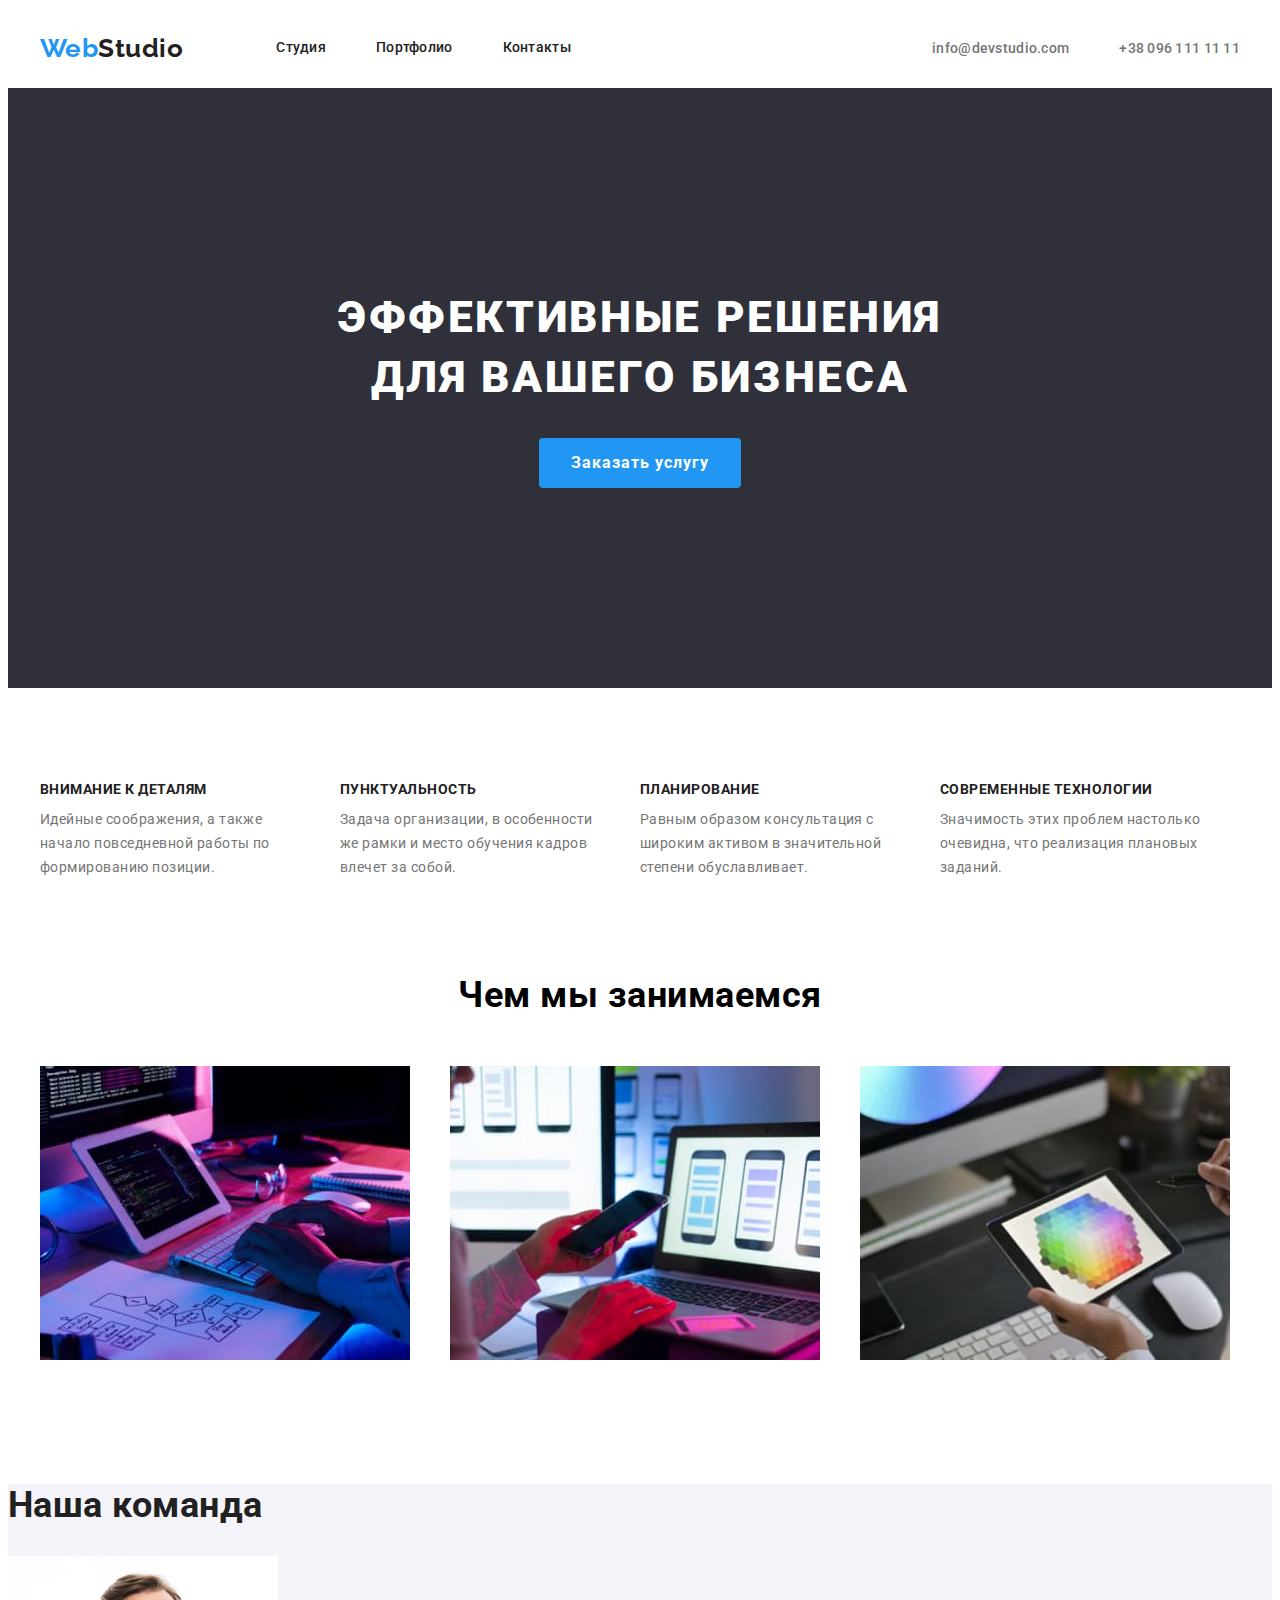
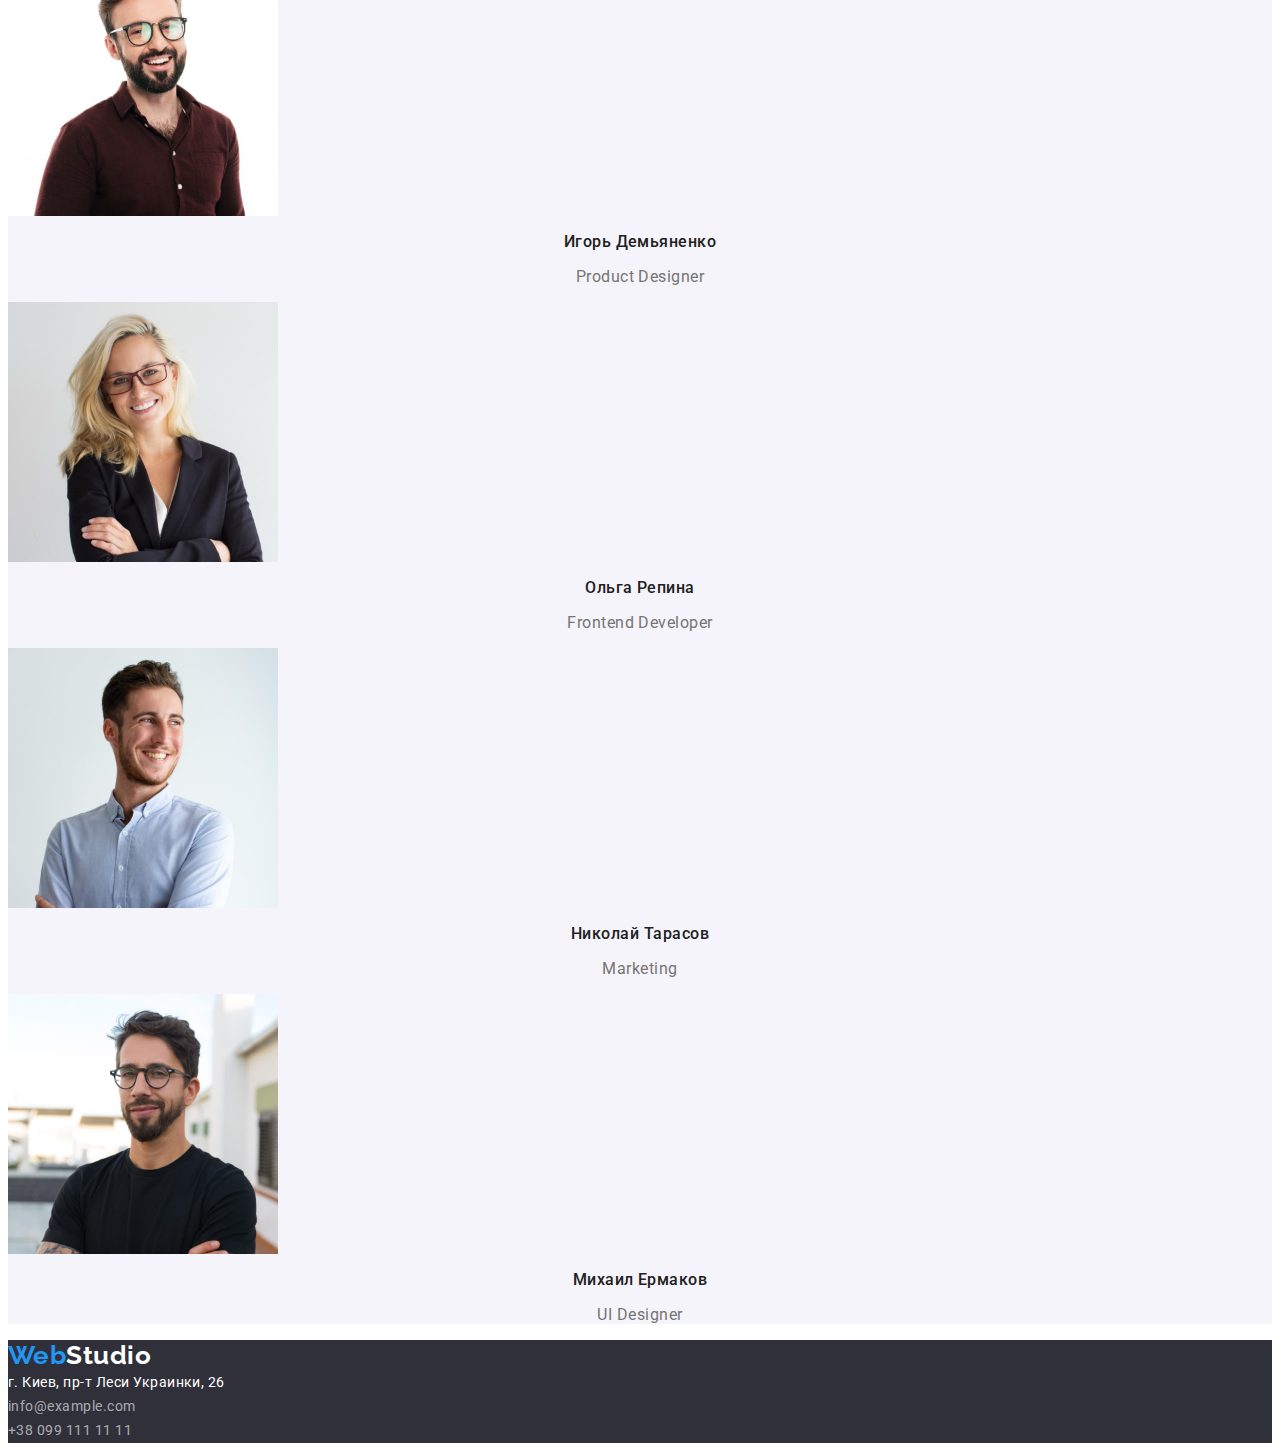
==== index.html @ 5ca07116 "services-done" ====
<!DOCTYPE html>
<html lang="ru">
<head>
    <meta charset="UTF-8">
    <meta http-equiv="X-UA-Compatible" content="IE=edge">
    <meta name="viewport" content="width=device-width, initial-scale=1.0">
    <title>Студия</title>    
    <link href="https://fonts.googleapis.com/css2?family=Raleway:wght@700&family=Roboto:wght@400;500;700&display=swap"
        rel="stylesheet">
    <link rel="stylesheet" href="https://cdnjs.cloudflare.com/ajax/libs/modern-normalize/1.1.0/modern-normalize.min.css"
        integrity="sha512-wpPYUAdjBVSE4KJnH1VR1HeZfpl1ub8YT/NKx4PuQ5NmX2tKuGu6U/JRp5y+Y8XG2tV+wKQpNHVUX03MfMFn9Q=="
        crossorigin="anonymous" referrerpolicy="no-referrer" />
    <link rel="stylesheet" href="./css/styles.css" />
</head>
<body>
    <!-- Шапка сайта -->
        <header class="header">
            <div class="container header-container">
        <nav class="header-navigation">
            <a class="link" lang="en" href="./index.html"><span class="logo">Web</span><span class="logo-black">Studio</span></a>
            <ul class="header-list list">                
                <li class="header-item">
                    <a class="header-link link" href="./index.html">Студия</a></li>
                <li class="header-item">
                    <a class="header-link link" href="./portfolio.html">Портфолио</a></li>
                <li class="header-item">
                    <a class="header-link link" href="">Контакты</a></li>
            </ul>
        </nav>
            <ul class="header-contacts-container">
                <li class="header-contacts-item list">
                    <a  class="header-contacts-link link" href="mailto:info@devstudio.com">info@devstudio.com</a></li>
                <li class="header-contacts-item list">
                    <a  class="header-contacts-link link" href="tel:+380961111111">+38 096 111 11 11</a></li>
            </ul>
            </div>
            </header>
    
    <main>
        <!-- Герой -->
        <section class="hero">
            <div class="container hero-container">
            <h1 class="hero-title">Эффективные решения для вашего бизнеса</h1>
            <button class="hero-btn">Заказать услугу</button>
            </div>
        </section>

        <!-- Преимущества -->
        <section class="features-section">
            <div class="container">
            <h2 hidden>features</h2>
        <ul class="features-list list">
            <li class="features-list-container">
                <h3 class="features-title">Внимание к деталям</h3>
                <p class="features-text">Идейные соображения, а также начало повседневной работы по формированию позиции.</p>
            </li>
            <li class="features-list-container">
                <h3 class="features-title">Пунктуальность</h3>
                <p class="features-text">Задача организации, в особенности же рамки и место обучения кадров влечет за собой.</p>
            </li>
            <li class="features-list-container">
                <h3 class="features-title">Планирование</h3>
                <p class="features-text">Равным образом консультация с широким активом в значительной степени обуславливает.</p>
            </li>
            <li class="features-list-container">
                <h3 class="features-title">Современные технологии</h3>
                <p class="features-text">Значимость этих проблем настолько очевидна, что реализация плановых заданий.</p>
            </li>
        </ul>
        </div>
    </section>

    <!-- Услуги -->
    <section class="section-services">
        <div class="container">
        <h2 class="services-title">Чем мы занимаемся</h2>
        <ul class="services-list list">
            <li class="services-list-item">
                <img src="./images/portfolio-img1.jpg" alt="написание кода" width="370">
            </li>
            <li class="services-list-item">
                <img src="./images/portfolio-img2.jpg" alt="создание мобильных приложений" width="370">
            </li>
            <li class="services-list-item">
                <img src="./images/portfolio-img3.jpg" alt="создание веб-дизайна" width="370">
            </li>
        </ul>
        </div>
    </section>

    <!-- Команда -->
    <section class="team-section">
        <h2 class="team-title">Наша команда</h2>
        <ul class="team-list list">
            <li>
                <img src="./images/team-img1.jpg" alt="Игорь Демьяненко" width="270">
                <h3 class="team-name">Игорь Демьяненко</h3>
                <p class="team-position" lang="en">Product Designer</p>
            </li>
            <li>
                <img src="./images/team-img2.jpg" alt="Ольга Репина" width="270">
                <h3 class="team-name">Ольга Репина</h3>
                <p class="team-position" lang="en">Frontend Developer</p>
            </li>
            <li>
                <img src="./images/team-img3.jpg" alt="Николай Тарасов" width="270">
                <h3 class="team-name">Николай Тарасов</h3>
                <p class="team-position" lang="en">Marketing</p>
            </li>
            <li>
                <img src="./images/team-img4.jpg" alt="Михаил Ермаков" width="270">
                <h3 class="team-name">Михаил Ермаков</h3>
                <p class="team-position" lang="en">UI Designer</p>
            </li>
        </ul>
    </section>      
    </main>
    <!-- Футер -->
    <footer class="footer-section">
        <address>
            <a class="link" lang="en" href="./index.html"><span class="logo">Web</span><span class="logo-white">Studio</span></a>
        <ul class="footer-list list">            
            <li><a class="footer-adress link" href="">г. Киев, пр-т Леси Украинки, 26</a></li>
            <li><a class="footer-contacts link" href="mailto:info@example.com">info@example.com</a></li>
            <li><a class="footer-contacts link" href="tel:+380991111111">+38 099 111 11 11</a></li>
        </ul>   
        </address>
    </footer>    
</body>
</html>
---- css/styles.css ----
:root {
  --primary-text-color: #212121;
  --secondary-text-color: #757575;
  --primary-white-color: #ffffff;
  --accent-color: #2196f3;
  --background-color: #2f303a;
  --background-secondary-color: #F5F4FA;
  --card-set-gap: 30px;
}


/* ------------------Утилиты-------------------- */

p,
h1,
h2,
h3,
{
  margin: 0;
}

ul {
    margin: 0;
    padding-left: 0;
}

img {
    display: block;
}

body {
  font-family: Roboto, sans-serif; Raleway, sans-serif;
  background-color: var(--primary-white-color);
  letter-spacing: 0.03em;
}


.container {
  width: 1200px;
  margin: 0 auto;
  padding-left: 15px;
  padding-right: 15px;
  }


/* Шапка сайта */


.header-container {
  display: flex;
  align-items: center;
}


.header-list {
  display: flex;
  align-items: center;
}

.header-item:not(:last-child) {
margin-right: 50px;
}

.header-navigation {
  display: flex;
  align-items: center;
}


.header-contacts-container {
  display: flex;
    margin-left: auto;
  }

.header-contacts-item:not(:last-child) {
margin-right: 50px;
}



.header-link {
  display: block;
  font-style: normal;
  font-weight: 500;
  font-size: 14px;
  line-height: 1.14;
  letter-spacing: 0.02em;
  color: var(--primary-text-color);
  padding-top: 32px;
  padding-bottom: 32px;
}

.header-contacts-link {
  font-family: Roboto;
  font-style: normal;
  font-weight: 500;
  font-size: 14px;
  line-height: 1.14;
  letter-spacing: 0.02em;
  color: var(--secondary-text-color);
}



/* Логотип */
.logo {
  
  font-family: Raleway;
  font-style: normal;
  font-weight: bold;
  font-size: 26px;
  line-height: 1.19;
    color: var(--accent-color);
}

.logo-black {
  margin-right: 93px;
  font-family: Raleway;
  font-style: normal;
  font-weight: bold;
  font-size: 26px;
  line-height: 1.19;
    color: var(--primary-text-color);
}
.logo-white {
font-family: Raleway;
font-style: normal;
font-weight: bold;
font-size: 26px;
line-height: 1.19;
color: var(--primary-white-color)
}

.logo-black:hover,
.logo-black:focus,
.logo-white:hover,
.logo-white:focus {
  color: var(--accent-color);
}

.list {
  list-style: none;
}

.link {
  text-decoration: none;
}


.header-link:hover {
  color: var(--accent-color);
}

.header-link:focus {
  color: var(--accent-color);
}


/* Герой */
.hero {
  display: flex;
  background-color: var(--background-color);
  height: 600px;
  align-items: center;
}

.hero-container {
 text-align: center;
 padding: 200px 0;
 max-width: 696px;

}

.hero-title {
  font-family: Roboto;
  font-style: normal;
  font-weight: 900;
  font-size: 44px;
  line-height: 1.36;
  text-align: center;
  letter-spacing: 0.06em;
  text-transform: uppercase;
  color: var(--primary-white-color);
  margin-top: 0;
  margin-bottom: 30px;
}

.hero-btn {
  font-family: Roboto;
  font-style: normal;
  font-weight: bold;
  font-size: 16px;
  line-height: 30px;
  display: flex;
  align-items: center;
  text-align: center;
  letter-spacing: 0.06em;
  border-radius: 4px;
  color: var(--primary-white-color);
  background-color: var(--accent-color);
  cursor: pointer;
  border: none;
  display: inline-block;
  min-width: 200px;
  padding: 10px 32px;

}


/* Преимущества */

.features-section {
padding-top: 94px;
padding-bottom: 94px;
}

.features-list {
  display: flex;
}

.features-title {
margin-top: 0;
margin-bottom: 10px;
font-weight: bold;
font-size: 14px;
line-height: 1.14;
text-transform: uppercase;
color: var(--primary-text-color);
}

.features-text {
margin-top: 0;
margin-bottom: 0;
font-size: 14px;
line-height: 1.71;
color: var(--secondary-text-color);
}

.features-list > .features-list-container {
flex-basis: calc(100% / 4 - var(--card-set-gap));
margin-right: var(--card-set-gap);
}

.features-list-container:not(:nth-last-child) {
  margin-right: var(--card-set-gap);
}

/* Услуги */

img {
  display: block;
  max-width: 100%;
  height: auto;
}

.section-services {
  padding-bottom: 94px;
}

.services-title {
margin-top: 0;
margin-bottom: 50px;
font-weight: bold;
font-size: 36px;
line-height: 1.17;
text-align: center;
}

.services-list {
  display: flex;
}

.services-list-item {
flex-basis: calc(100% / 3) ;  
}

.services-list-item:not(:last-child) {
margin-right: var(--card-set-gap);
}

/* Команда */
.team-section {
  background-color: var(--background-secondary-color)
}

.team-title {
font-weight: bold;
font-size: 36px;
line-height: 1.16x;
color: var(--primary-text-color);
}

.team-name {
font-style: normal;
font-weight: 500;
font-size: 16px;
line-height: 1.19;
text-align: center;
color: var(--primary-text-color);
}

.team-position {
font-weight: normal;
font-size: 16px;
line-height: 1.19;
text-align: center;
color: var(--secondary-text-color);
}

/* Футер */
.footer-section {
  background-color: var(--background-color);
}
.footer-adress {
font-style: normal;
font-size: 14px;
line-height: 1.71;
color: var(--primary-white-color);
}

.footer-contacts {
font-style: normal;
font-size: 14px;
line-height: 1.71;
color: rgba(255, 255, 255, 0.6);
}

/* ----------------------Страница Портфолио------------------ */

/* Фильтр-кнопки */
.btn-all,
.btn-web,
.btn-app,
.btn-design,
.btn-marketing {
font-style: normal;
font-weight: 500;
font-size: 16px;
line-height: 26px;
text-align: center;
letter-spacing: 0.03em;
border-radius: 4px;
color: -var(--primary-text-color);
background-color: var(--background-secondary-color);
border: none;
cursor: pointer;
}

.btn-all:hover,
.btn-all:focus,
.btn-web:hover,
.btn-web:focus,
.btn-app:hover,
.btn-app:focus,
.btn-design:hover,
.btn-design:focus,
.btn-marketing:hover,
.btn-marketing:focus {
  color: var(--primary-white-color);
  background-color: var(--accent-color);
}

/* Проекты */
.projects-list-link {
  text-decoration: none;
}

.projects-list-name {
font-style: normal;
font-weight: bold;
font-size: 18px;
line-height: 2;
letter-spacing: 0.06em;
color: var(--primary-text-color);
}

.projects-list-product {
font-style: normal;
font-weight: normal;
font-size: 16px;
line-height: 1.88;
letter-spacing: 0.03em;
color: var(--secondary-text-color);
}
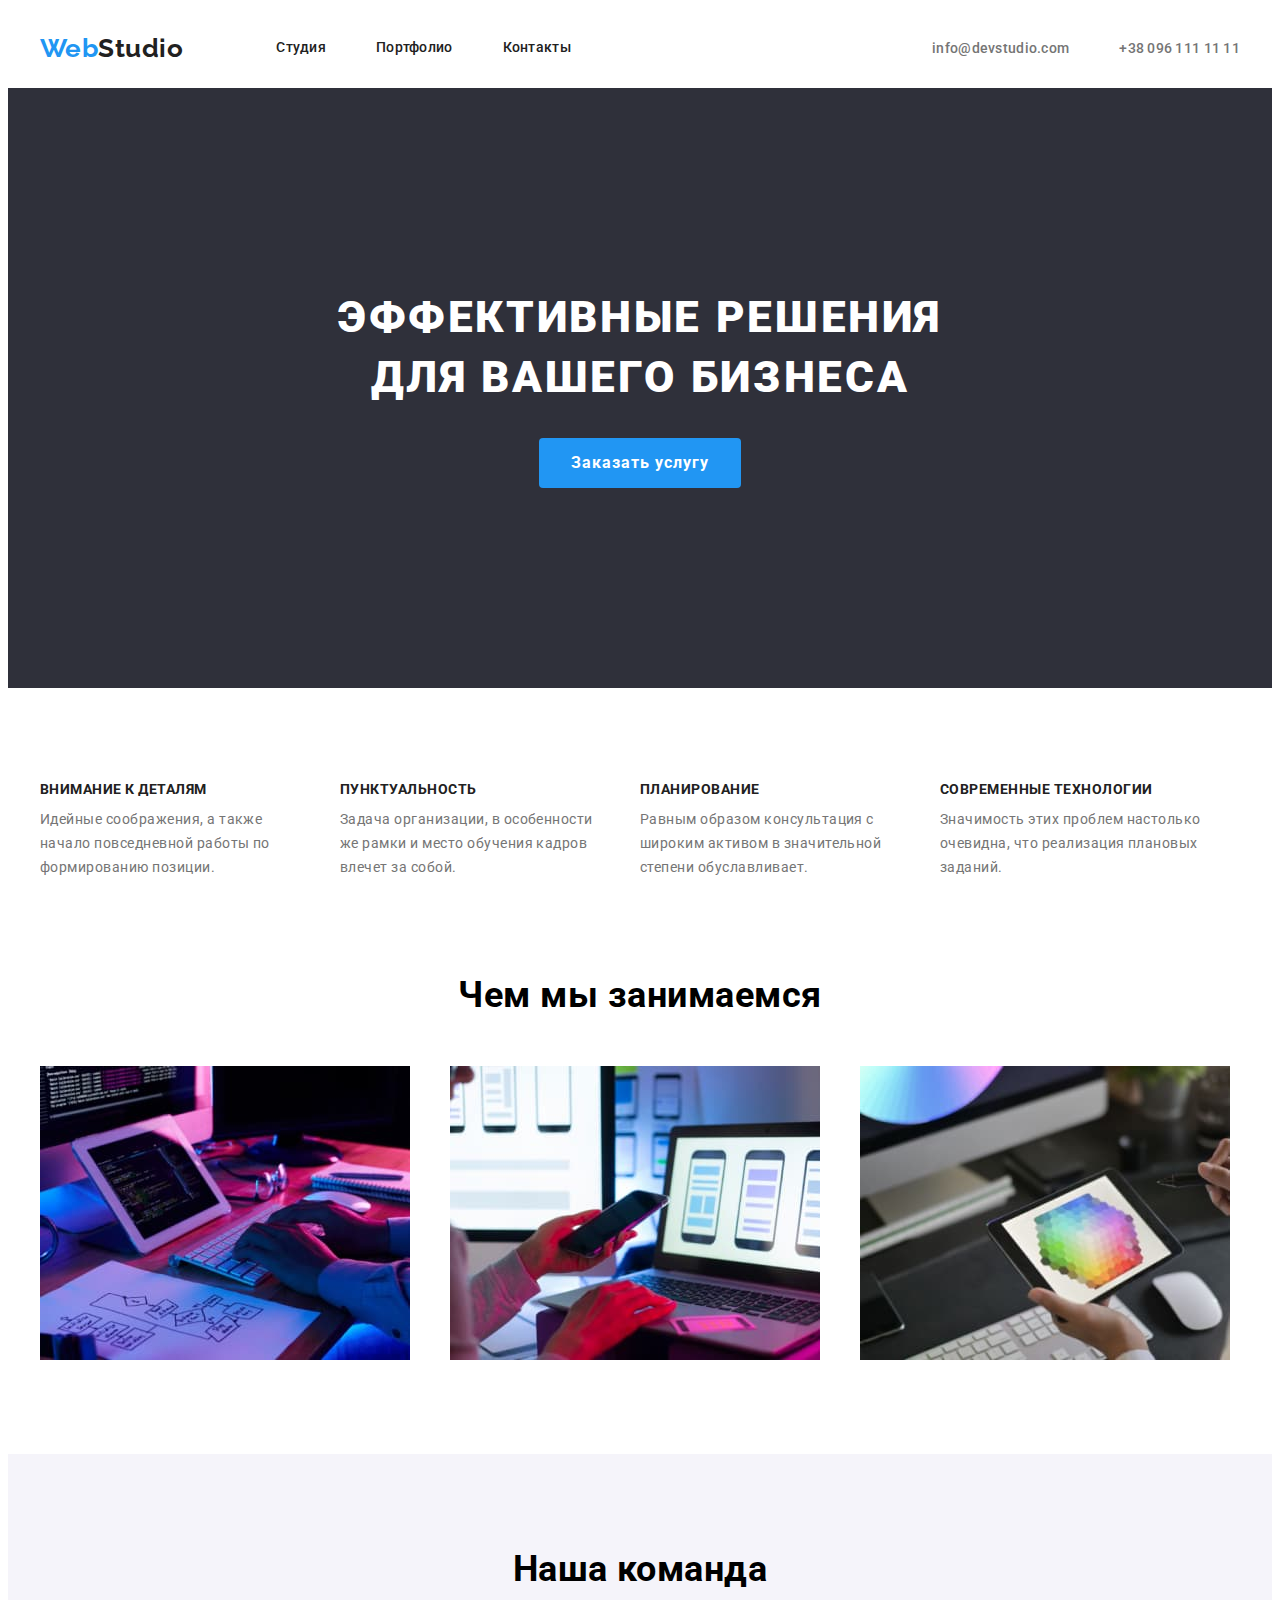
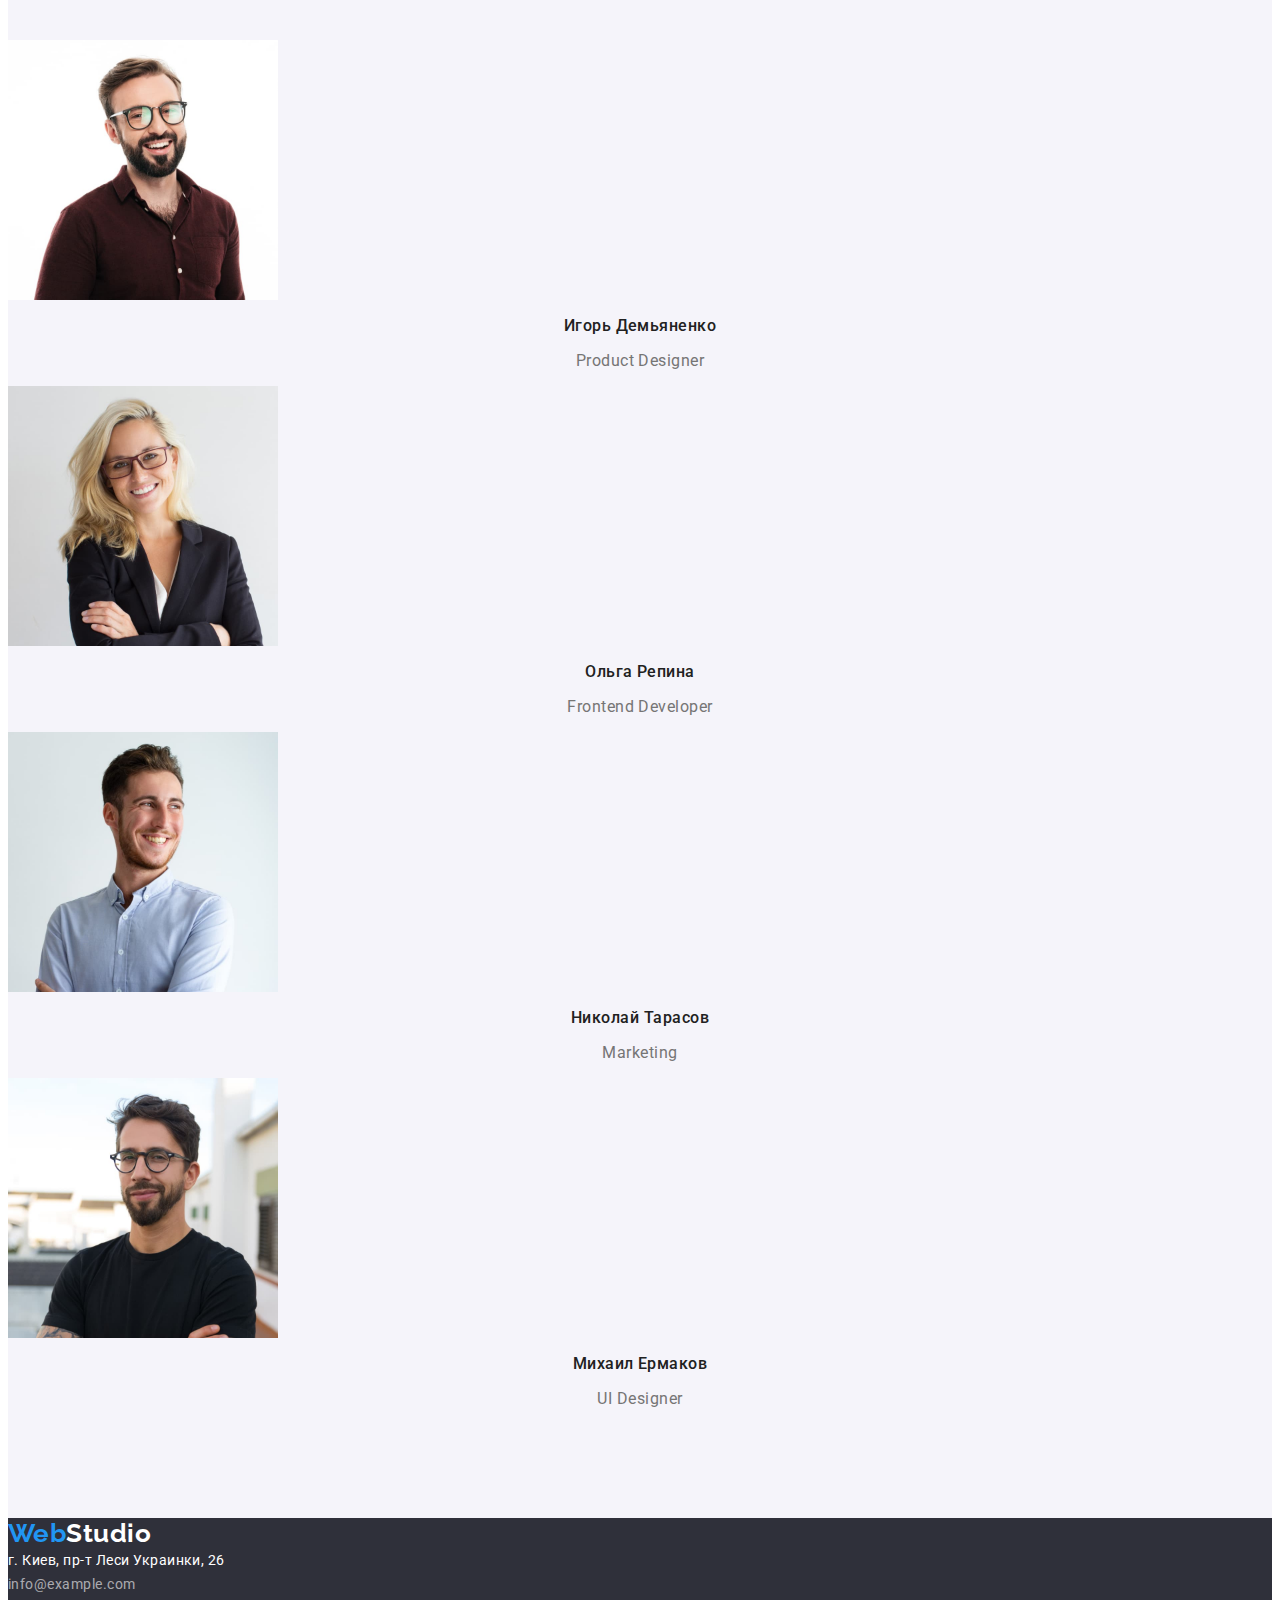
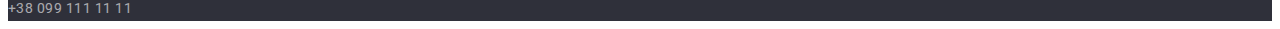
==== commit 89be7f72: "team-begin" ====
--- a/index.html
+++ b/index.html
@@ -71,7 +71,7 @@
     </section>
 
     <!-- Услуги -->
-    <section class="section-services">
+    <section class="services-section">
         <div class="container">
         <h2 class="services-title">Чем мы занимаемся</h2>
         <ul class="services-list list">
--- a/css/styles.css
+++ b/css/styles.css
@@ -253,11 +253,12 @@
   height: auto;
 }
 
-.section-services {
+.services-section {
   padding-bottom: 94px;
 }
 
-.services-title {
+.services-title, 
+.team-title {
 margin-top: 0;
 margin-bottom: 50px;
 font-weight: bold;
@@ -278,17 +279,23 @@
 margin-right: var(--card-set-gap);
 }
 
+
 /* Команда */
+
 .team-section {
-  background-color: var(--background-secondary-color)
-}
-
-.team-title {
+  background-color: var(--background-secondary-color);
+  padding-top: 94px;
+  padding-bottom: 94px;
+}
+
+/* .team-title {
+margin-top: 0;
+margin-bottom: 50px;
 font-weight: bold;
 font-size: 36px;
-line-height: 1.16x;
-color: var(--primary-text-color);
-}
+line-height: 1.17;
+text-align: center;
+} */
 
 .team-name {
 font-style: normal;
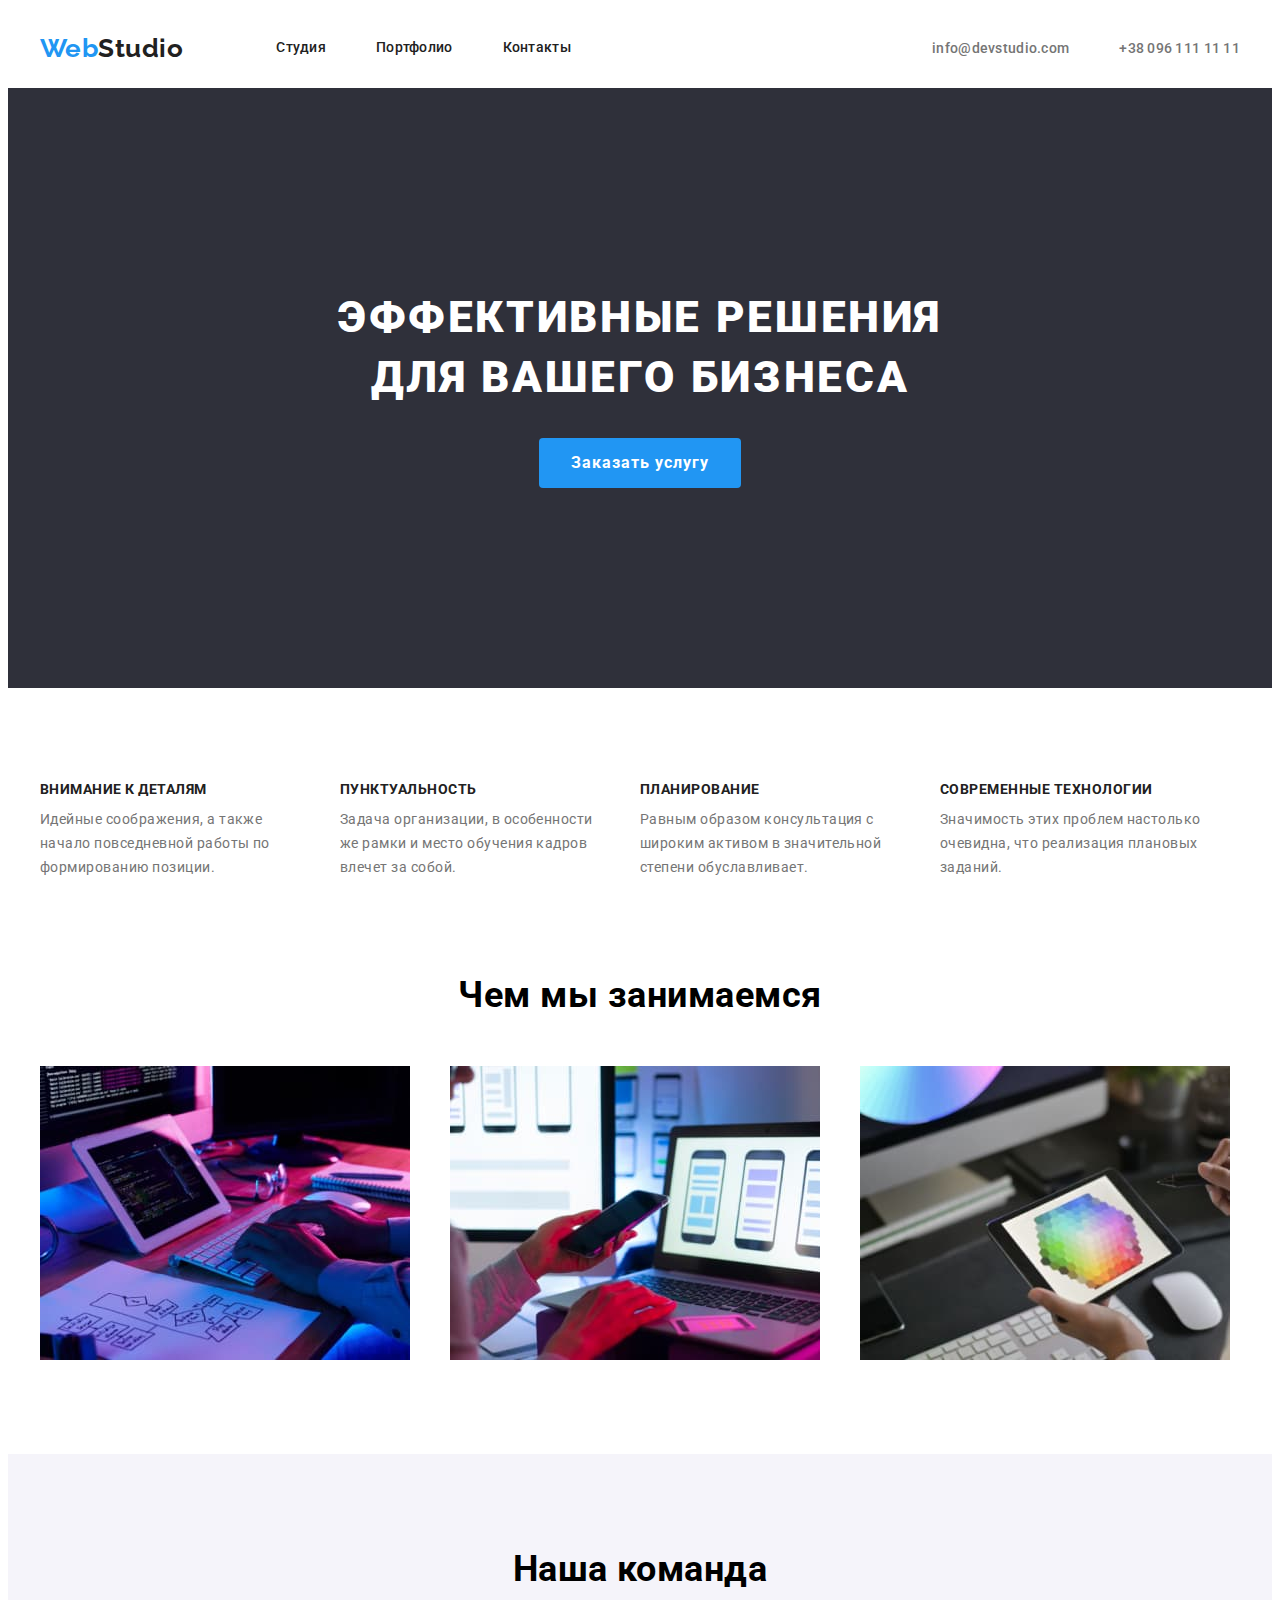
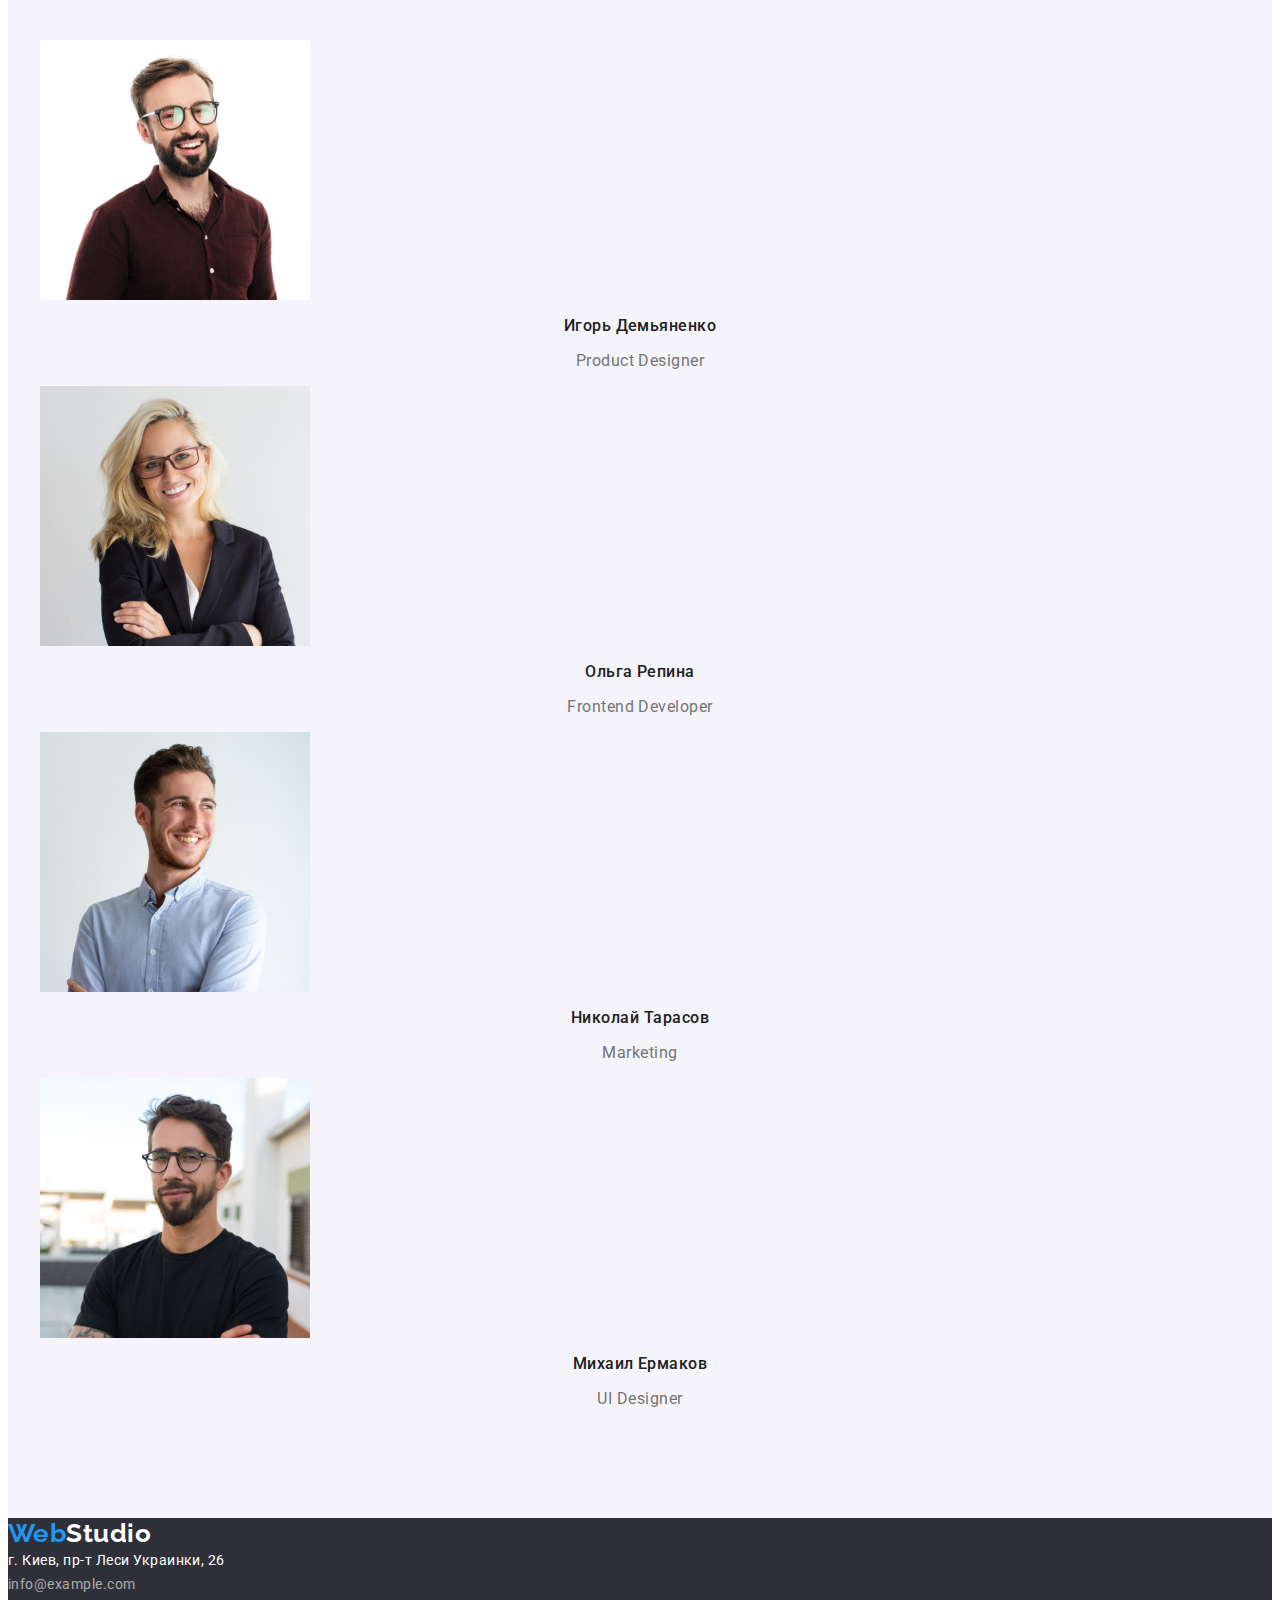
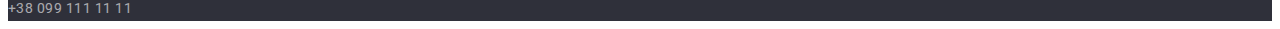
==== commit 840486a7: "team-card-begin" ====
--- a/index.html
+++ b/index.html
@@ -90,6 +90,7 @@
 
     <!-- Команда -->
     <section class="team-section">
+        <div class="container">
         <h2 class="team-title">Наша команда</h2>
         <ul class="team-list list">
             <li>
@@ -113,6 +114,7 @@
                 <p class="team-position" lang="en">UI Designer</p>
             </li>
         </ul>
+        </div>
     </section>      
     </main>
     <!-- Футер -->
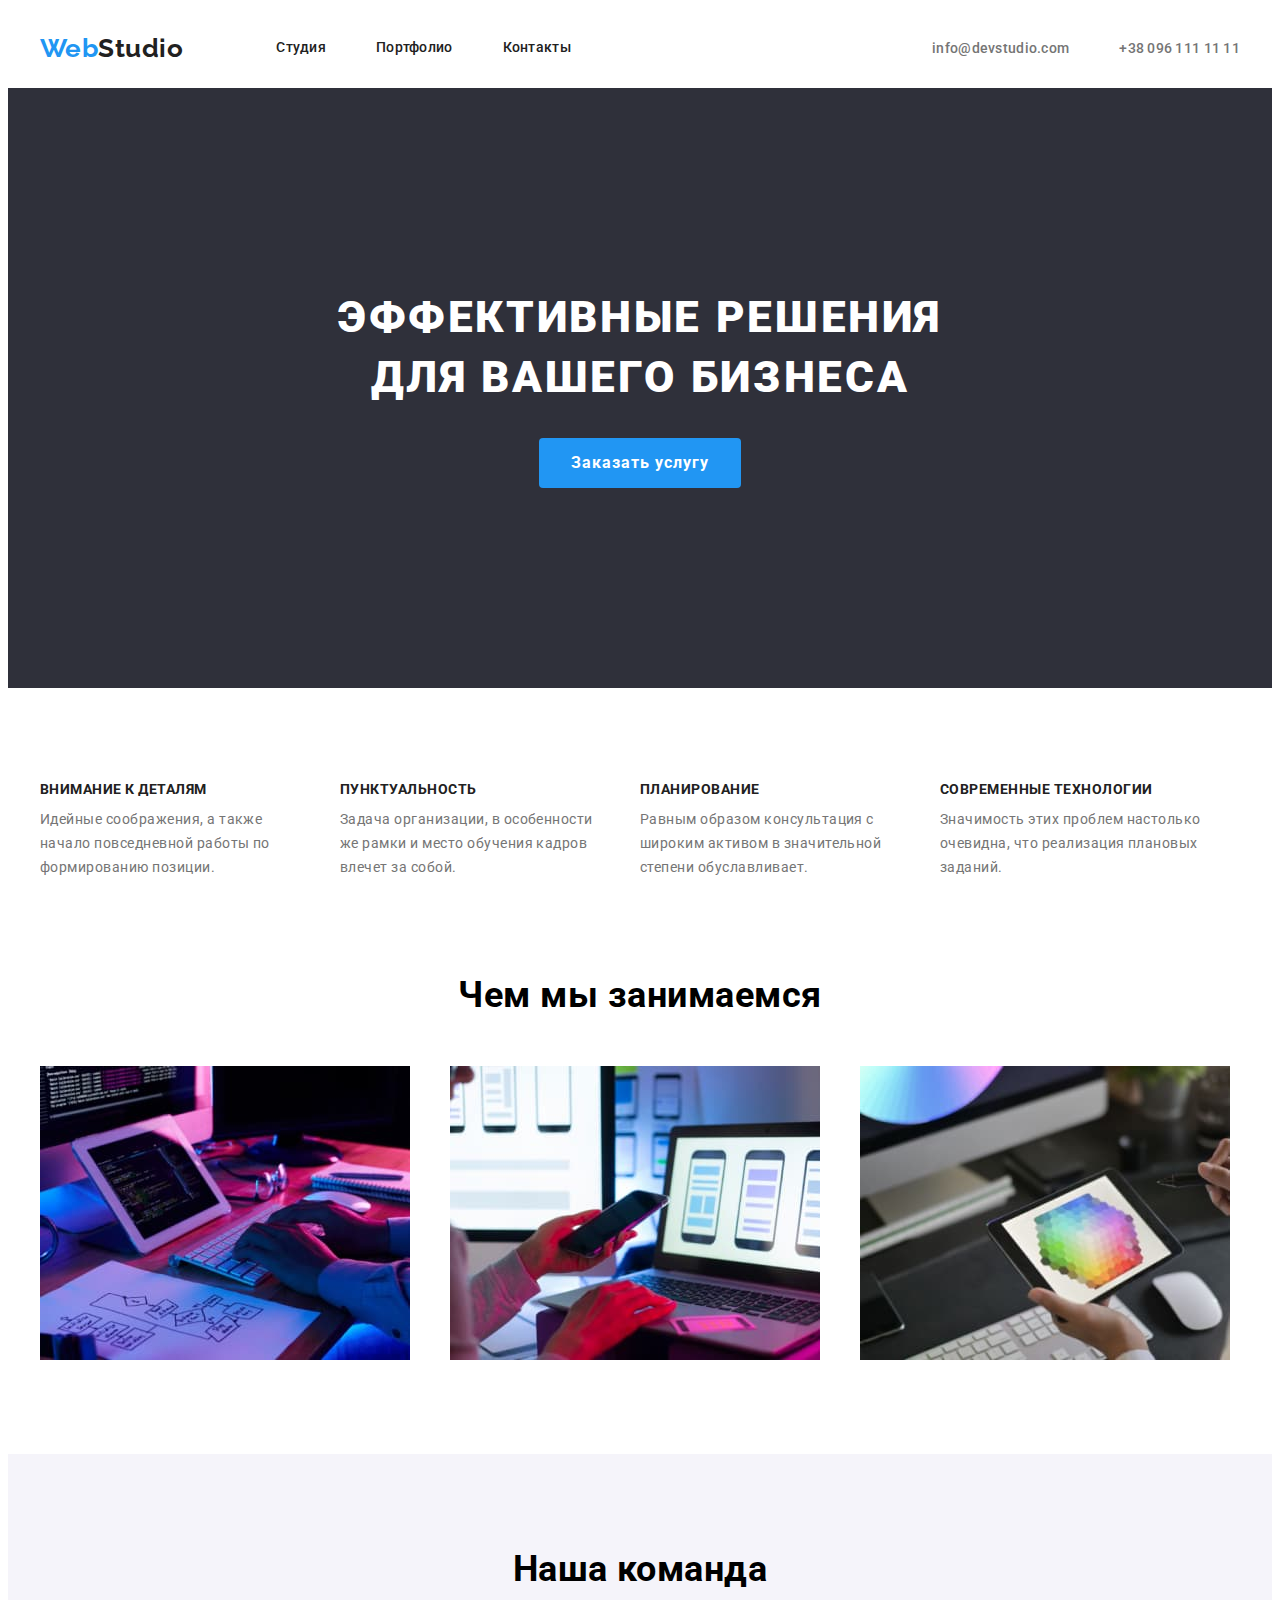
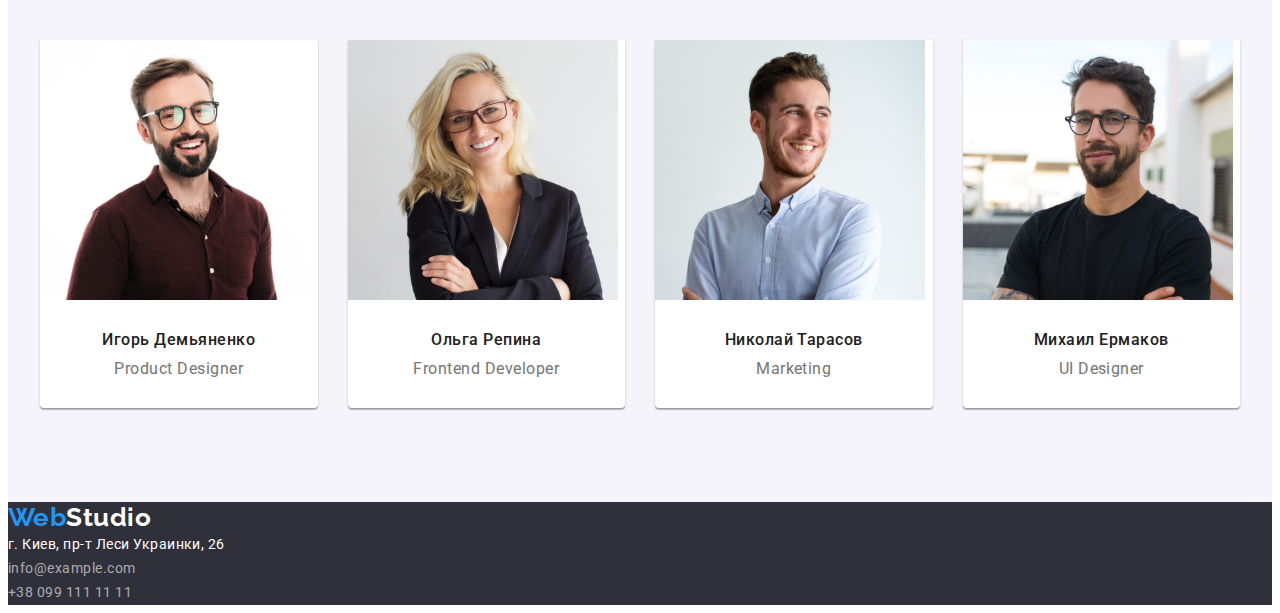
==== commit 4ce9d1ff: "team-done" ====
--- a/index.html
+++ b/index.html
@@ -92,26 +92,42 @@
     <section class="team-section">
         <div class="container">
         <h2 class="team-title">Наша команда</h2>
-        <ul class="team-list list">
-            <li>
+        <ul class="team-list-section list">
+            <li class="team-list-item">
+                <div class="team-card">
                 <img src="./images/team-img1.jpg" alt="Игорь Демьяненко" width="270">
+                <div class="team-card-content">
                 <h3 class="team-name">Игорь Демьяненко</h3>
                 <p class="team-position" lang="en">Product Designer</p>
+                </div>
+                </div>
             </li>
-            <li>
+            <li class="team-list-item">
+                <div class="team-card">
                 <img src="./images/team-img2.jpg" alt="Ольга Репина" width="270">
+                <div class="team-card-content">
                 <h3 class="team-name">Ольга Репина</h3>
                 <p class="team-position" lang="en">Frontend Developer</p>
+                </div>
+                </div>
             </li>
-            <li>
+            <li class="team-list-item">
+                <div class="team-card">
                 <img src="./images/team-img3.jpg" alt="Николай Тарасов" width="270">
+                <div class="team-card-content">
                 <h3 class="team-name">Николай Тарасов</h3>
                 <p class="team-position" lang="en">Marketing</p>
+                </div>
+                </div>
             </li>
-            <li>
+            <li class="team-list-item">
+                <div class="team-card">
                 <img src="./images/team-img4.jpg" alt="Михаил Ермаков" width="270">
+                <div class="team-card-content">
                 <h3 class="team-name">Михаил Ермаков</h3>
                 <p class="team-position" lang="en">UI Designer</p>
+                </div>
+                </div>
             </li>
         </ul>
         </div>
--- a/css/styles.css
+++ b/css/styles.css
@@ -297,7 +297,29 @@
 text-align: center;
 } */
 
+.team-list-section {
+display: flex;
+margin-right: calc(-1 * var(--card-set-gap))
+}
+
+.team-list-item {
+  flex-basis: calc(100% / 4 - var(--card-set-gap));
+  margin-right: var(--card-set-gap);
+}
+
+.team-card {
+  background-color: var(--primary-white-color);
+  box-shadow: 0px 1px 3px rgba(0, 0, 0, 0.12), 0px 1px 1px rgba(0, 0, 0, 0.14), 0px 2px 1px rgba(0, 0, 0, 0.2);
+  border-radius: 0px 0px 4px 4px;
+}
+
+.team-card-content {
+  padding: 30px 0;
+}
+
 .team-name {
+margin-top: 0;
+margin-bottom: 10px;  
 font-style: normal;
 font-weight: 500;
 font-size: 16px;
@@ -307,6 +329,8 @@
 }
 
 .team-position {
+margin-top: 0;
+margin-bottom: 0;
 font-weight: normal;
 font-size: 16px;
 line-height: 1.19;
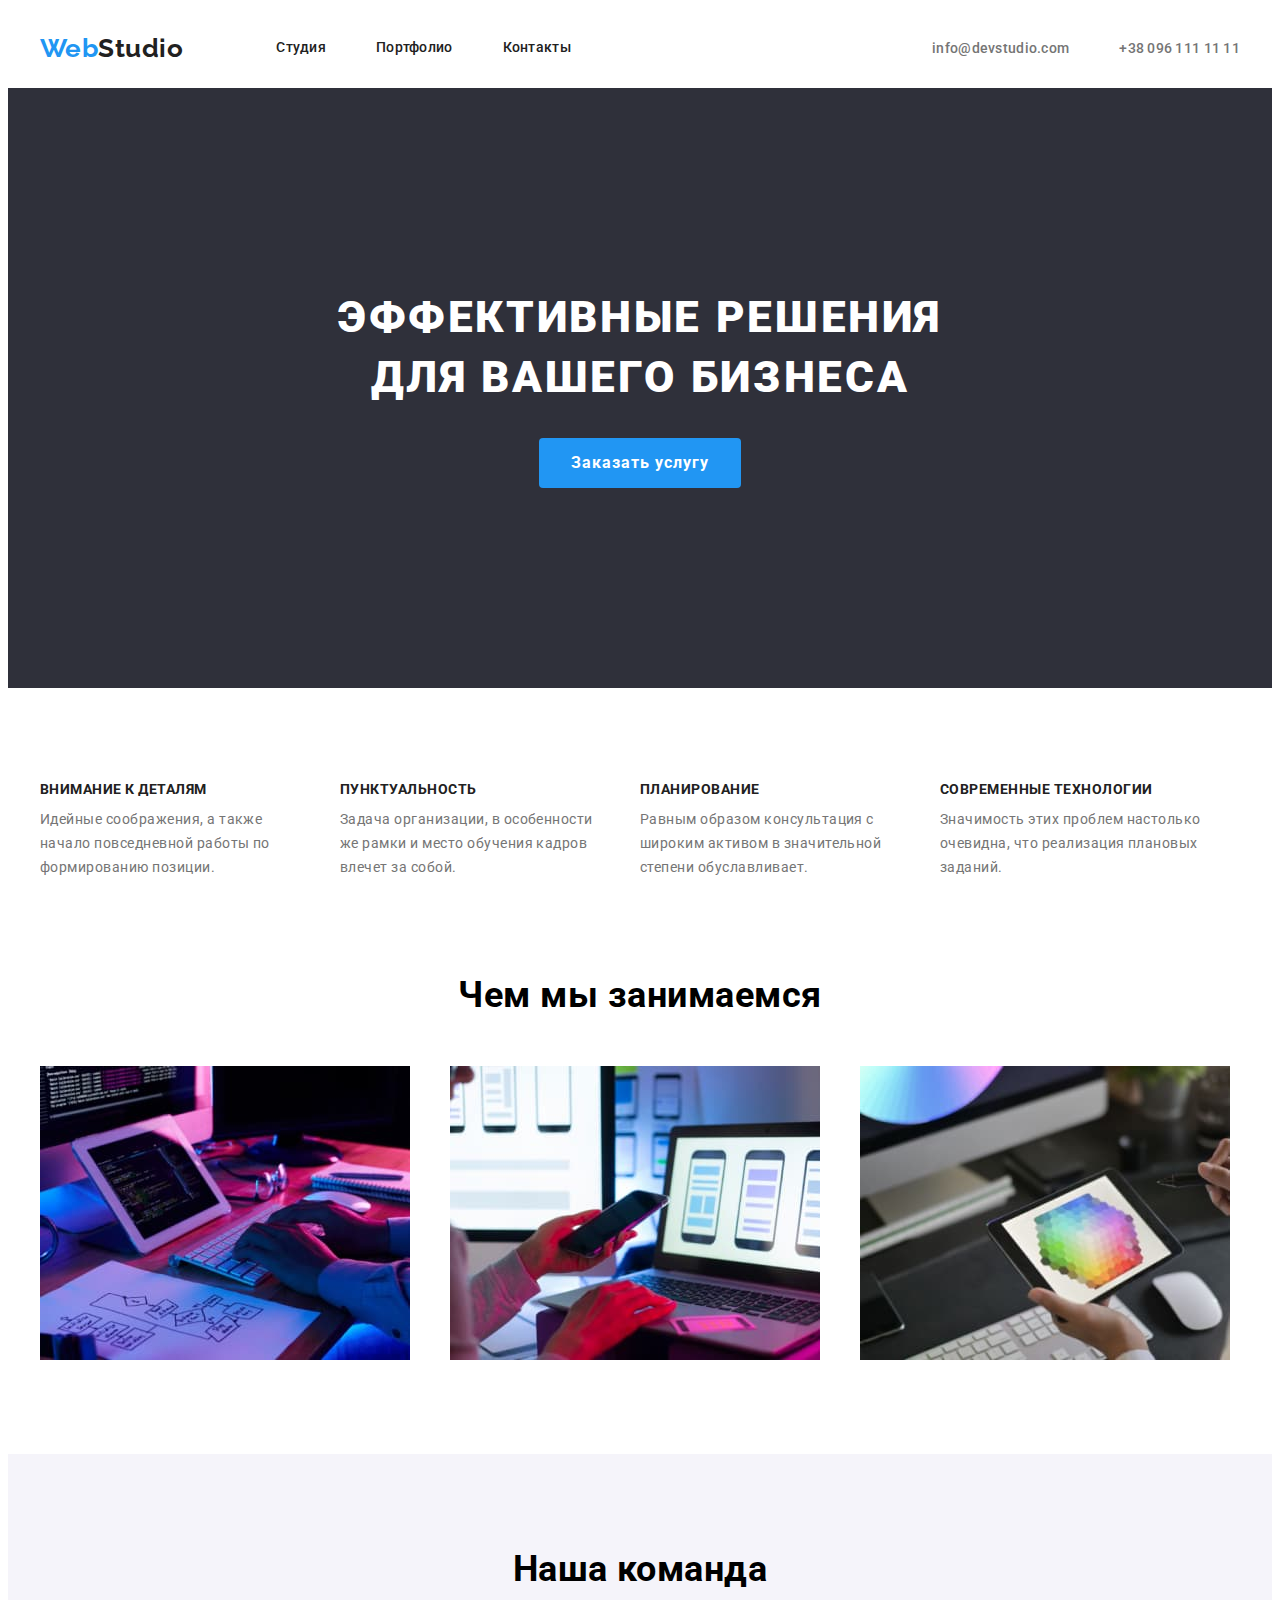
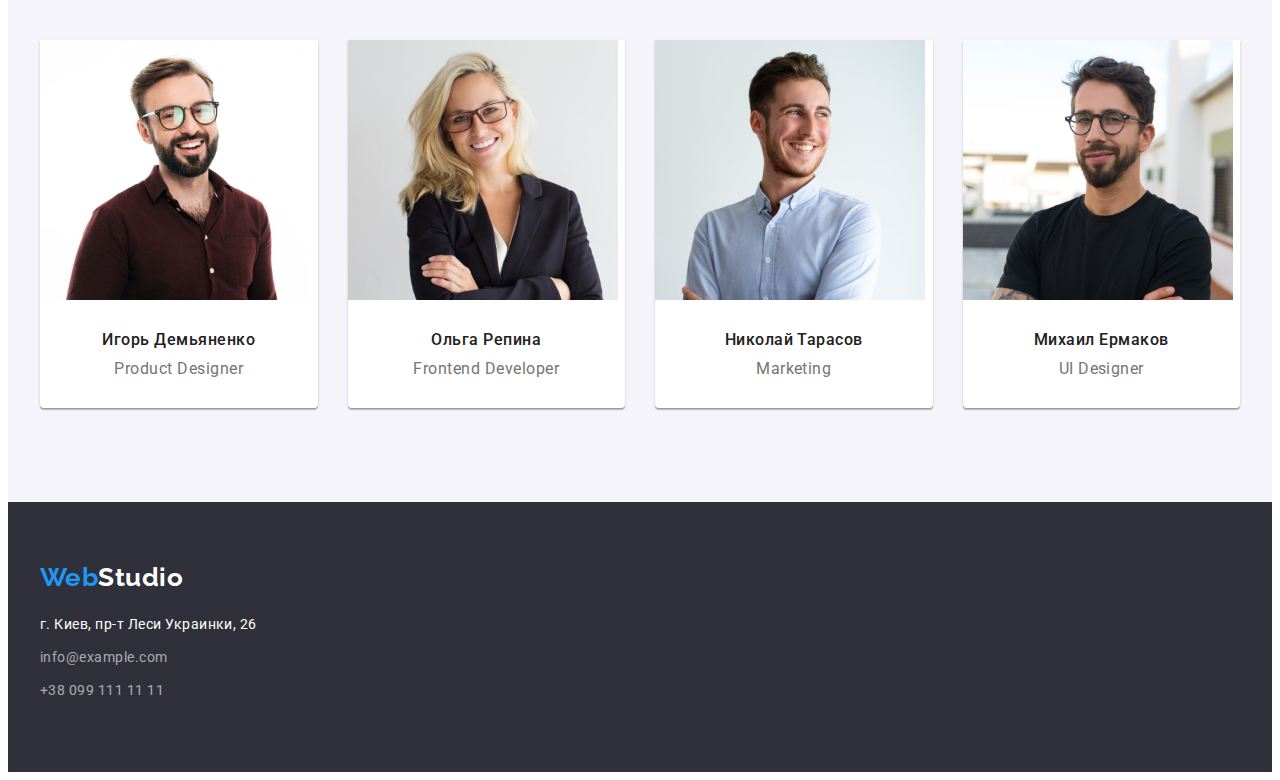
==== commit b622c0e8: "footer-done" ====
--- a/index.html
+++ b/index.html
@@ -89,6 +89,7 @@
     </section>
 
     <!-- Команда -->
+
     <section class="team-section">
         <div class="container">
         <h2 class="team-title">Наша команда</h2>
@@ -133,15 +134,21 @@
         </div>
     </section>      
     </main>
+
     <!-- Футер -->
+
     <footer class="footer-section">
         <address>
+            <div class="container">
+                <div class="footer-logo">
             <a class="link" lang="en" href="./index.html"><span class="logo">Web</span><span class="logo-white">Studio</span></a>
+            </div>
         <ul class="footer-list list">            
             <li><a class="footer-adress link" href="">г. Киев, пр-т Леси Украинки, 26</a></li>
             <li><a class="footer-contacts link" href="mailto:info@example.com">info@example.com</a></li>
             <li><a class="footer-contacts link" href="tel:+380991111111">+38 099 111 11 11</a></li>
         </ul>   
+        </div>
         </address>
     </footer>    
 </body>
--- a/css/styles.css
+++ b/css/styles.css
@@ -43,7 +43,8 @@
   }
 
 
-/* Шапка сайта */
+
+/* --------------------------Шапка сайта----------------------- */
 
 
 .header-container {
@@ -103,6 +104,7 @@
 
 
 /* Логотип */
+
 .logo {
   
   font-family: Raleway;
@@ -156,7 +158,8 @@
 }
 
 
-/* Герой */
+/* ----------------------Герой--------------------- */
+
 .hero {
   display: flex;
   background-color: var(--background-color);
@@ -207,7 +210,7 @@
 }
 
 
-/* Преимущества */
+/* -------------------Преимущества---------------- */
 
 .features-section {
 padding-top: 94px;
@@ -280,7 +283,7 @@
 }
 
 
-/* Команда */
+/* ------------------------Команда----------------------- */
 
 .team-section {
   background-color: var(--background-secondary-color);
@@ -338,22 +341,36 @@
 color: var(--secondary-text-color);
 }
 
+
 /* Футер */
+
+
 .footer-section {
-  background-color: var(--background-color);
-}
+padding-top: 60px;
+padding-bottom: 60px;
+background-color: var(--background-color);
+}
+
+.footer-logo {
+margin-bottom: 20px;
+}
+
 .footer-adress {
+display: block;
 font-style: normal;
 font-size: 14px;
 line-height: 1.71;
 color: var(--primary-white-color);
+margin-bottom: 9px;
 }
 
 .footer-contacts {
+display: block;
 font-style: normal;
 font-size: 14px;
 line-height: 1.71;
 color: rgba(255, 255, 255, 0.6);
+margin-bottom: 9px;
 }
 
 /* ----------------------Страница Портфолио------------------ */
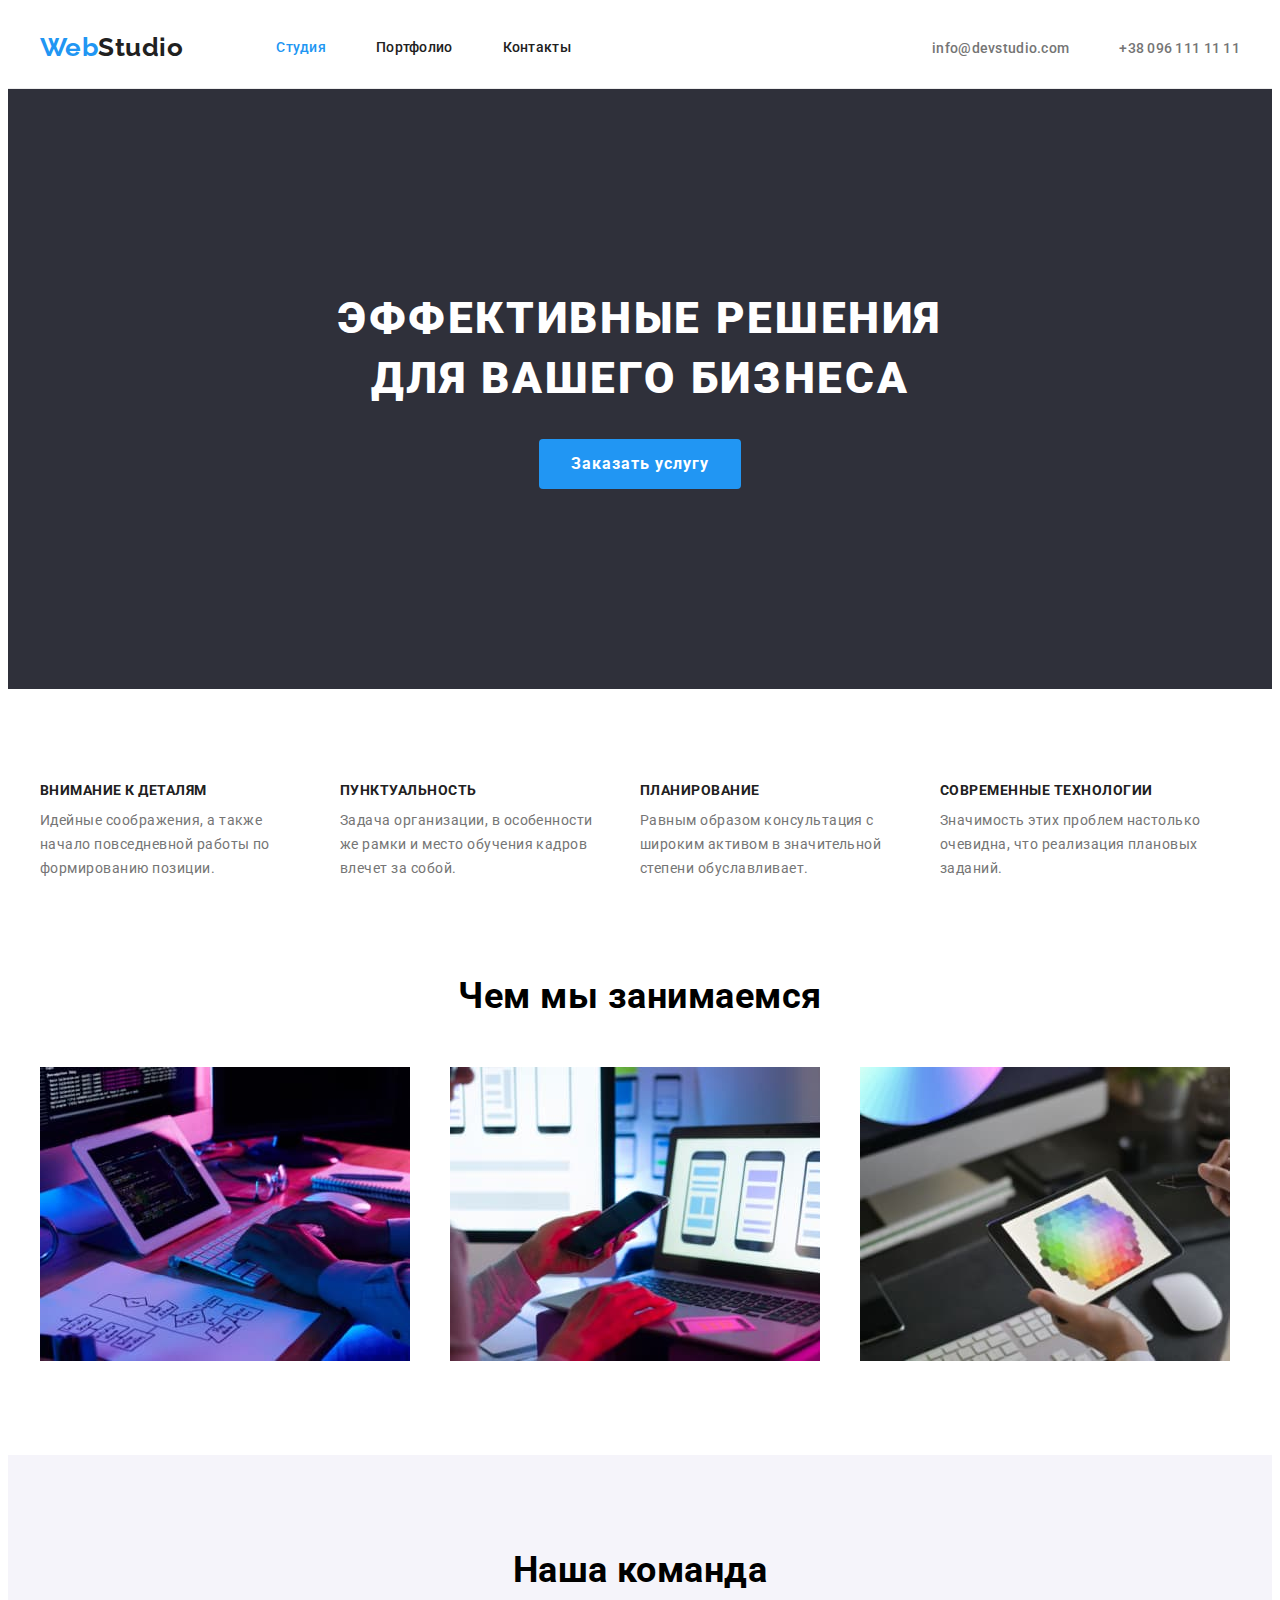
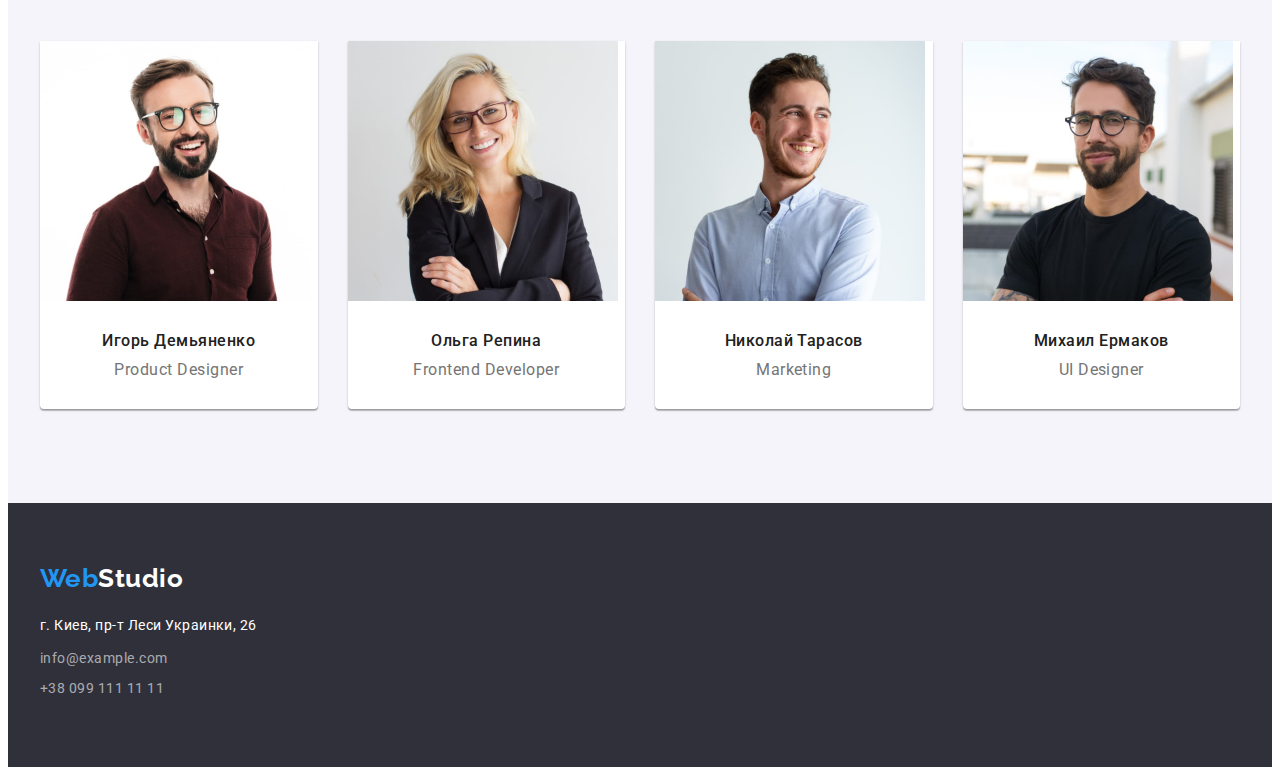
==== commit 39ce41de: "header-fix" ====
--- a/index.html
+++ b/index.html
@@ -17,22 +17,24 @@
         <header class="header">
             <div class="container header-container">
         <nav class="header-navigation">
-            <a class="link" lang="en" href="./index.html"><span class="logo">Web</span><span class="logo-black">Studio</span></a>
-            <ul class="header-list list">                
+            <a class="logo link" lang="en" href="./index.html">Web<span class="logo-black">Studio</span></a>
+            <ul class="site-nav list">                
                 <li class="header-item">
-                    <a class="header-link link" href="./index.html">Студия</a></li>
+                    <a class="header-link link current" href="./index.html">Студия</a></li>
                 <li class="header-item">
                     <a class="header-link link" href="./portfolio.html">Портфолио</a></li>
                 <li class="header-item">
                     <a class="header-link link" href="">Контакты</a></li>
             </ul>
         </nav>
-            <ul class="header-contacts-container">
-                <li class="header-contacts-item list">
+        <div class="header-contacts-list">
+            <ul class="header-contacts list">
+                <li class="header-contacts-item">
                     <a  class="header-contacts-link link" href="mailto:info@devstudio.com">info@devstudio.com</a></li>
-                <li class="header-contacts-item list">
+                <li class="header-contacts-item">
                     <a  class="header-contacts-link link" href="tel:+380961111111">+38 096 111 11 11</a></li>
             </ul>
+            </div>
             </div>
             </header>
     
--- a/css/styles.css
+++ b/css/styles.css
@@ -5,6 +5,7 @@
   --accent-color: #2196f3;
   --background-color: #2f303a;
   --background-secondary-color: #F5F4FA;
+  --btn-color: #188ce8;
   --card-set-gap: 30px;
 }
 
@@ -46,6 +47,11 @@
 
 /* --------------------------Шапка сайта----------------------- */
 
+.header {
+  border-bottom-width: 1px;
+  border-bottom-style: solid;
+  border-block-color: #ECECEC;
+}
 
 .header-container {
   display: flex;
@@ -53,31 +59,23 @@
 }
 
 
-.header-list {
+.header-navigation {
+  display: flex;
+  /* align-items: center; */
+}
+
+.site-nav {
   display: flex;
   align-items: center;
+}
+
+.site-nav .link.current {
+  color: var(--accent-color);
 }
 
 .header-item:not(:last-child) {
 margin-right: 50px;
 }
-
-.header-navigation {
-  display: flex;
-  align-items: center;
-}
-
-
-.header-contacts-container {
-  display: flex;
-    margin-left: auto;
-  }
-
-.header-contacts-item:not(:last-child) {
-margin-right: 50px;
-}
-
-
 
 .header-link {
   display: block;
@@ -91,6 +89,21 @@
   padding-bottom: 32px;
 }
 
+.header-contacts-list {
+  display: flex;
+  margin-left: auto;
+
+}
+
+.header-contacts {
+  display: flex;
+  }
+
+.header-contacts-item:not(:last-child) {
+margin-right: 50px;
+}
+
+
 .header-contacts-link {
   font-family: Roboto;
   font-style: normal;
@@ -99,8 +112,16 @@
   line-height: 1.14;
   letter-spacing: 0.02em;
   color: var(--secondary-text-color);
-}
-
+  padding-top: 32px;
+  padding-bottom: 32px;
+}
+
+.header-link:hover,
+.header-link:focus, 
+.header-contacts-link:hover,
+.header-contacts-link:focus {
+  color: var(--accent-color);
+}
 
 
 /* Логотип */
@@ -112,11 +133,15 @@
   font-weight: bold;
   font-size: 26px;
   line-height: 1.19;
-    color: var(--accent-color);
+  color: var(--accent-color);
+  margin-right: 93px;
+  padding-top: 24px;
+  padding-bottom: 25px;
+
 }
 
 .logo-black {
-  margin-right: 93px;
+  
   font-family: Raleway;
   font-style: normal;
   font-weight: bold;
@@ -130,7 +155,8 @@
 font-weight: bold;
 font-size: 26px;
 line-height: 1.19;
-color: var(--primary-white-color)
+color: var(--primary-white-color);
+margin-left: -93px;
 }
 
 .logo-black:hover,
@@ -148,14 +174,6 @@
   text-decoration: none;
 }
 
-
-.header-link:hover {
-  color: var(--accent-color);
-}
-
-.header-link:focus {
-  color: var(--accent-color);
-}
 
 
 /* ----------------------Герой--------------------- */
@@ -206,7 +224,11 @@
   display: inline-block;
   min-width: 200px;
   padding: 10px 32px;
-
+}
+
+.hero-btn:hover,
+.hero-btn:focus {
+  background-color: var(--btn-color) ;
 }
 
 
@@ -342,7 +364,7 @@
 }
 
 
-/* Футер */
+/* --------------------Футер-------------------------- */
 
 
 .footer-section {
@@ -370,12 +392,28 @@
 font-size: 14px;
 line-height: 1.71;
 color: rgba(255, 255, 255, 0.6);
-margin-bottom: 9px;
+margin-bottom: 6px;
 }
 
 /* ----------------------Страница Портфолио------------------ */
 
 /* Фильтр-кнопки */
+
+.btn-projects-section {
+  padding-top: 94px;
+  padding-bottom: 94px;
+}
+
+.btn-list {
+  display: flex;
+  justify-content: center;
+  margin-bottom: 50px;
+}
+
+.btn-item:not(:last-child) {
+  margin-right: 8px;
+}
+
 .btn-all,
 .btn-web,
 .btn-app,
@@ -384,7 +422,7 @@
 font-style: normal;
 font-weight: 500;
 font-size: 16px;
-line-height: 26px;
+line-height: 1.63;
 text-align: center;
 letter-spacing: 0.03em;
 border-radius: 4px;
@@ -392,6 +430,8 @@
 background-color: var(--background-secondary-color);
 border: none;
 cursor: pointer;
+padding: 6px 22px;
+min-width: 73px;
 }
 
 .btn-all:hover,
@@ -409,11 +449,41 @@
 }
 
 /* Проекты */
+
+.projects-list {
+  display: flex;
+  flex-wrap: wrap;
+  margin-top: calc(-1 * var(--card-set-gap));
+  margin-left: calc(-1 * var(--card-set-gap));
+}
+
+.projects-item {
+  display: flex;
+  flex-basis: calc(100% / 3 - var(--card-set-gap));
+  margin-top: var(--card-set-gap);
+  margin-left: var(--card-set-gap);
+}
+
+.projects-card:hover,
+.projects-card:focus {
+box-shadow: 0px 4px 4px 0px rgba(0, 0, 0, 0.25);
+
+}
+
 .projects-list-link {
   text-decoration: none;
+  display: inline-block;
+}
+
+.projects-name {
+  padding: 20px 24px;
+  border: 1px solid #eeeeee;
+  border-top: none;
 }
 
 .projects-list-name {
+margin-top: 0;
+margin-bottom: 4px;
 font-style: normal;
 font-weight: bold;
 font-size: 18px;
@@ -423,6 +493,7 @@
 }
 
 .projects-list-product {
+margin: 0;
 font-style: normal;
 font-weight: normal;
 font-size: 16px;
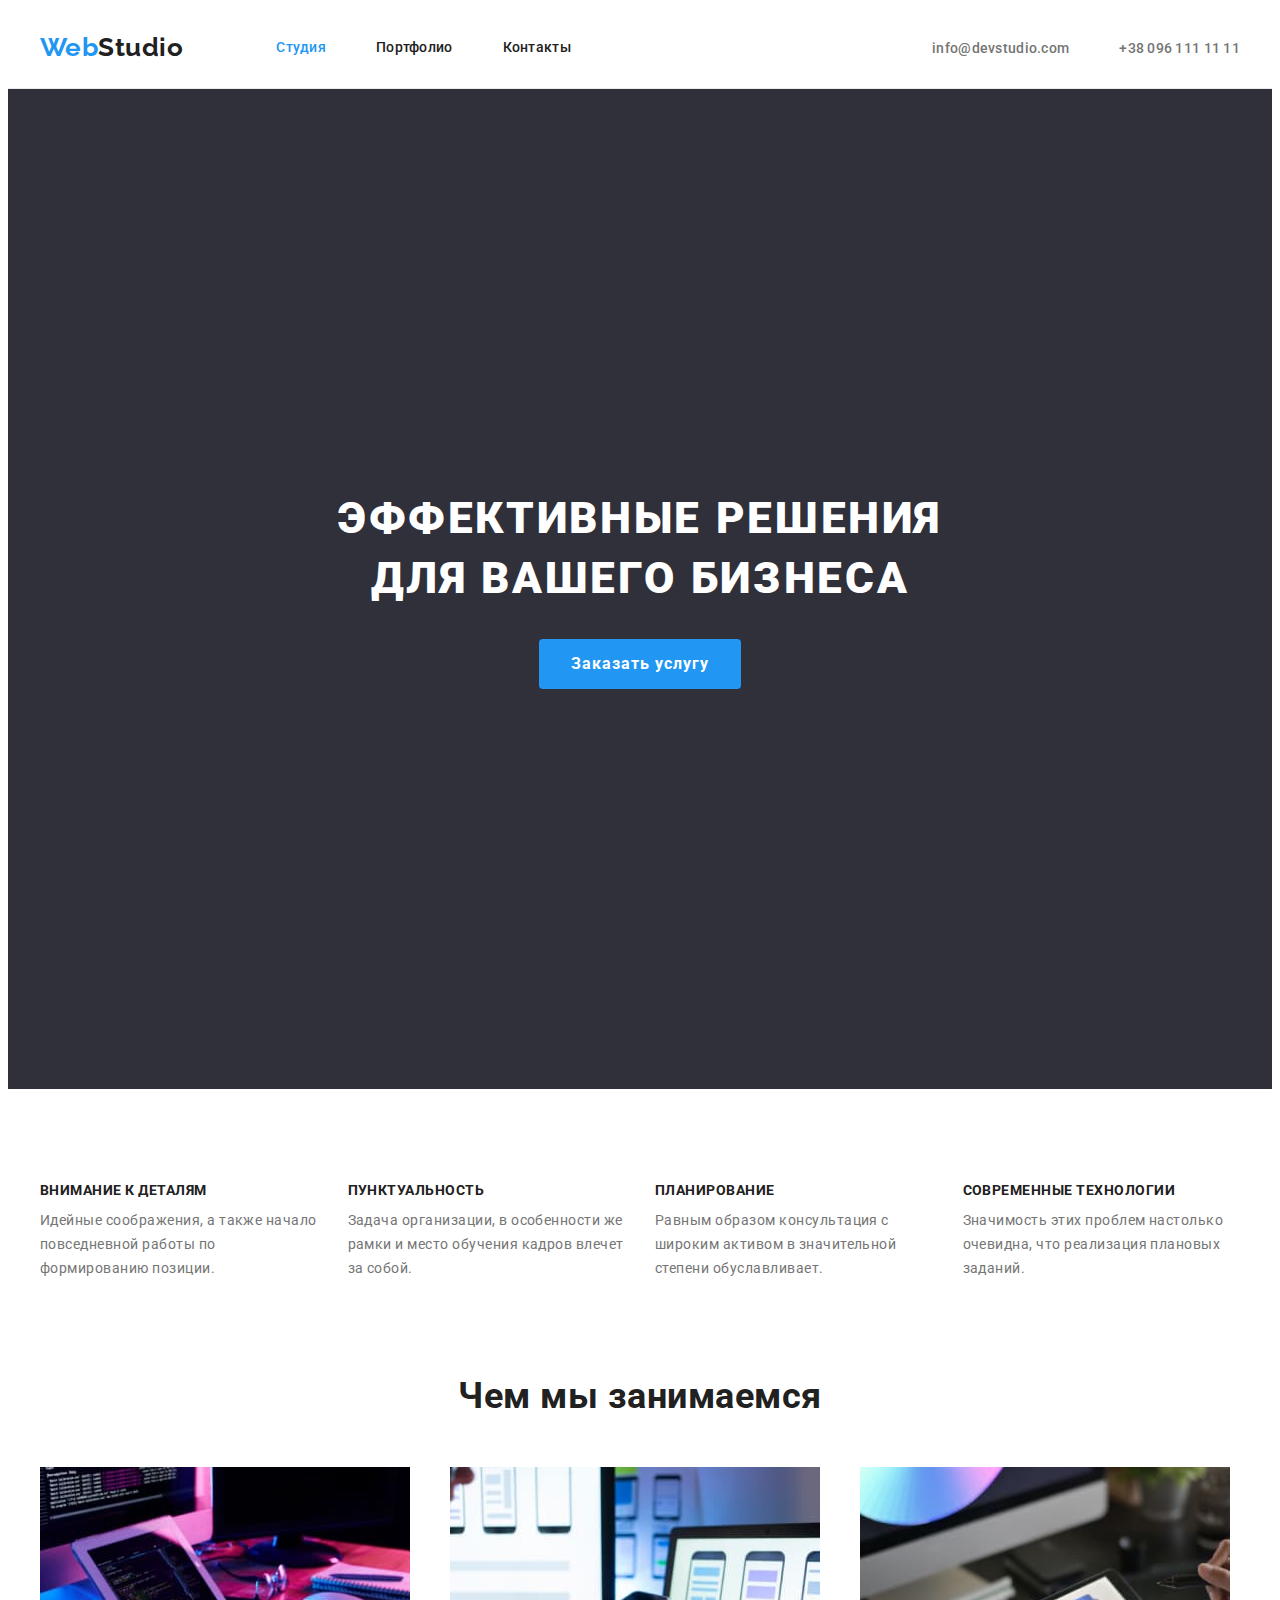
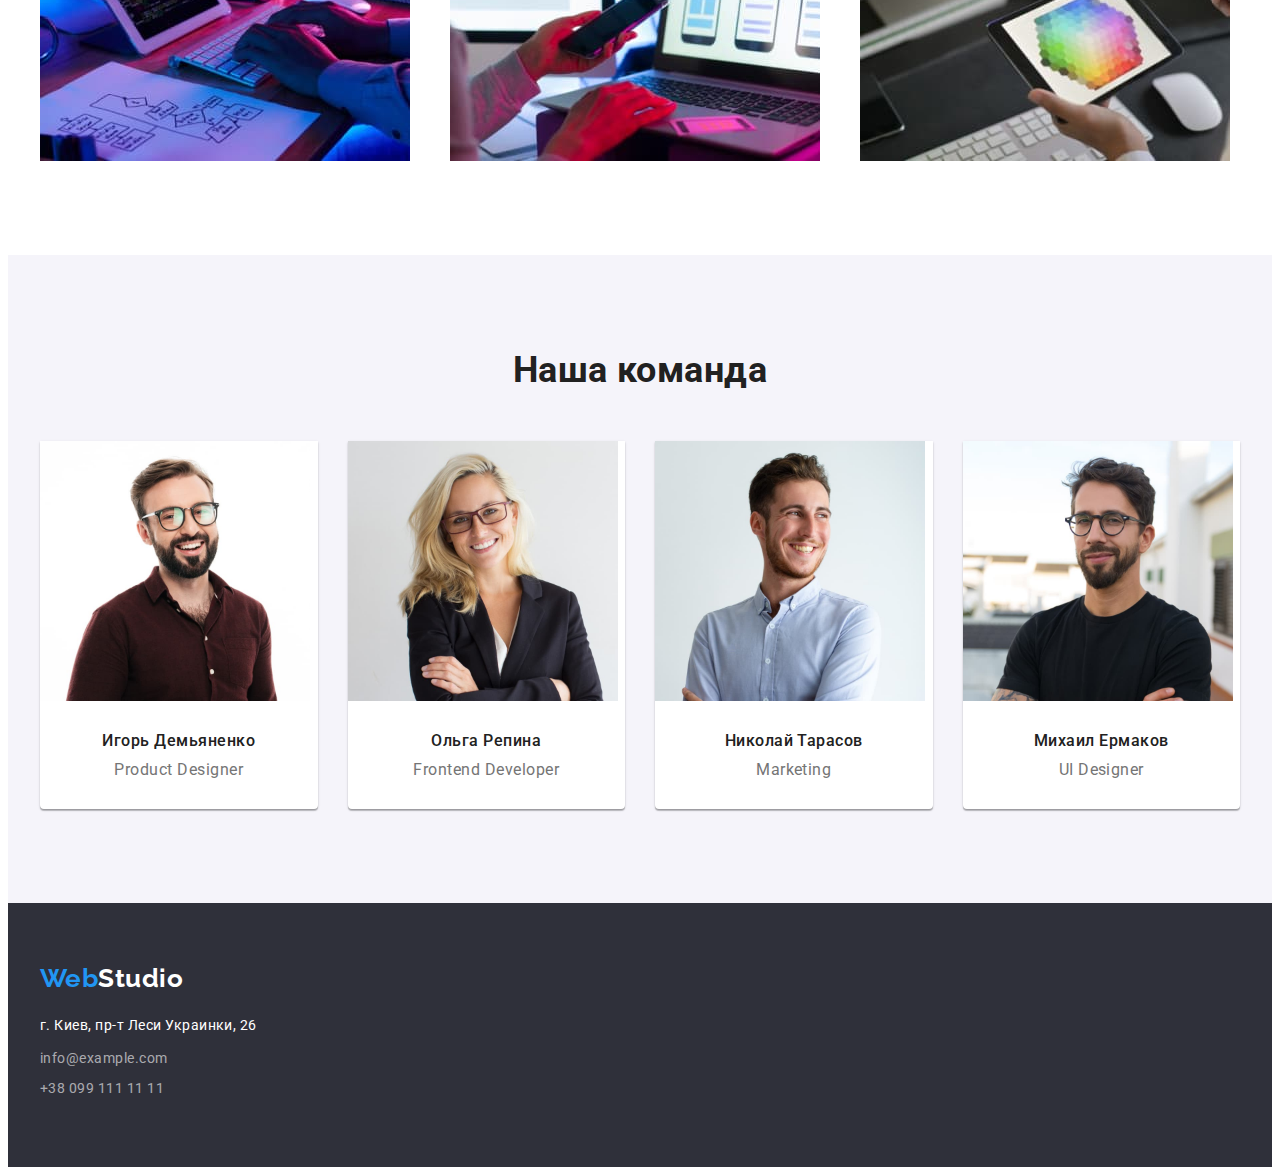
==== commit b19a8a65: "features-fix" ====
--- a/index.html
+++ b/index.html
@@ -52,19 +52,19 @@
             <div class="container">
             <h2 hidden>features</h2>
         <ul class="features-list list">
-            <li class="features-list-container">
+            <li class="features-list-item">
                 <h3 class="features-title">Внимание к деталям</h3>
                 <p class="features-text">Идейные соображения, а также начало повседневной работы по формированию позиции.</p>
             </li>
-            <li class="features-list-container">
+            <li class="features-list-item">
                 <h3 class="features-title">Пунктуальность</h3>
                 <p class="features-text">Задача организации, в особенности же рамки и место обучения кадров влечет за собой.</p>
             </li>
-            <li class="features-list-container">
+            <li class="features-list-item">
                 <h3 class="features-title">Планирование</h3>
                 <p class="features-text">Равным образом консультация с широким активом в значительной степени обуславливает.</p>
             </li>
-            <li class="features-list-container">
+            <li class="features-list-item">
                 <h3 class="features-title">Современные технологии</h3>
                 <p class="features-text">Значимость этих проблем настолько очевидна, что реализация плановых заданий.</p>
             </li>
--- a/css/styles.css
+++ b/css/styles.css
@@ -180,15 +180,15 @@
 
 .hero {
   display: flex;
-  background-color: var(--background-color);
   height: 600px;
   align-items: center;
+  background-color: var(--background-color);
+  padding: 200px 0;
 }
 
 .hero-container {
- text-align: center;
- padding: 200px 0;
- max-width: 696px;
+  text-align: center;
+  max-width: 696px;
 
 }
 
@@ -261,12 +261,16 @@
 color: var(--secondary-text-color);
 }
 
-.features-list > .features-list-container {
+.features-list {
+  margin-right: -30px;
+}
+
+.features-list-item {
 flex-basis: calc(100% / 4 - var(--card-set-gap));
 margin-right: var(--card-set-gap);
 }
 
-.features-list-container:not(:nth-last-child) {
+.features-list-item:not(:nth-last-child) {
   margin-right: var(--card-set-gap);
 }
 
@@ -290,6 +294,7 @@
 font-size: 36px;
 line-height: 1.17;
 text-align: center;
+color: var(--primary-text-color);
 }
 
 .services-list {
@@ -297,7 +302,7 @@
 }
 
 .services-list-item {
-flex-basis: calc(100% / 3) ;  
+flex-basis: calc(100% - 2 * 30px / 3) ;  
 }
 
 .services-list-item:not(:last-child) {
